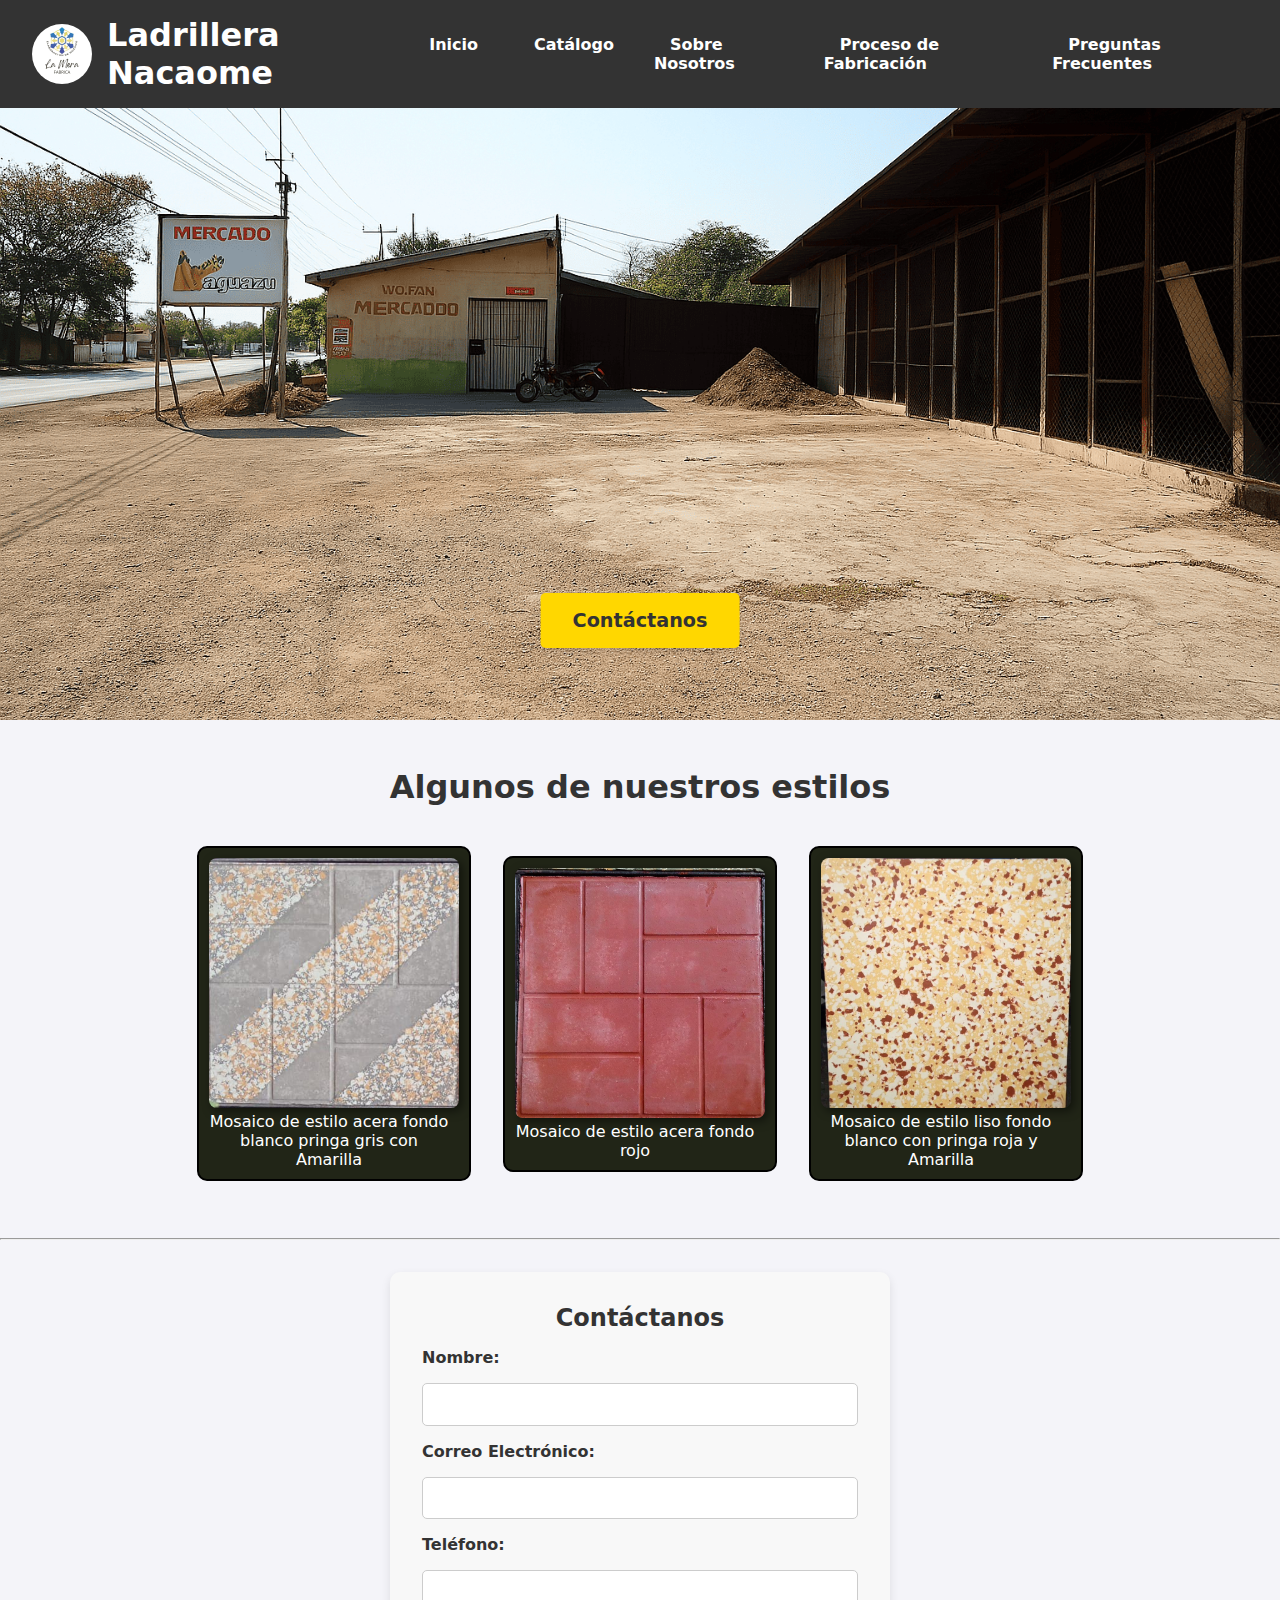
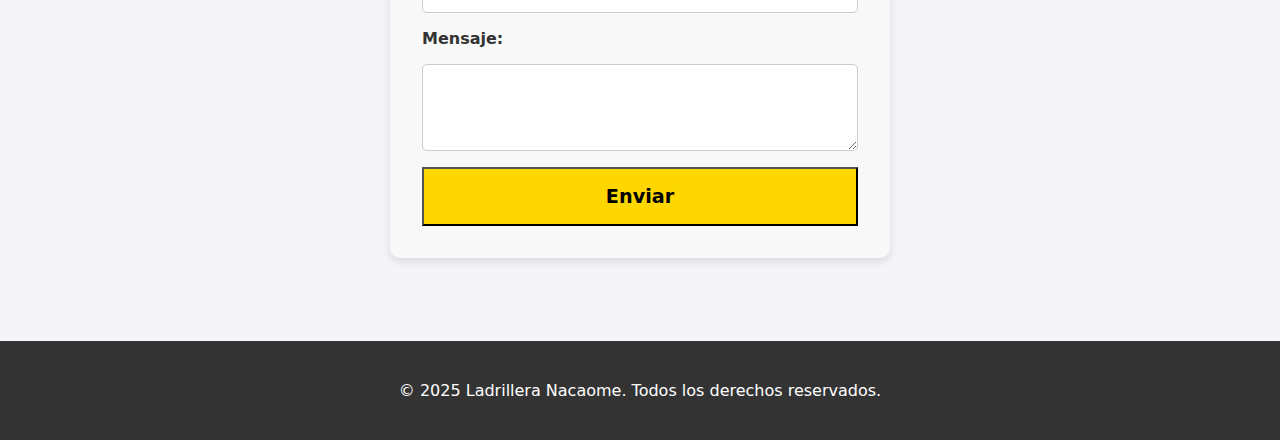
==== index.html @ ab9a9107 "Proyecto Final" ====
<!DOCTYPE html>
<html lang="es">
<head>
    <meta charset="UTF-8">
    <meta name="viewport" content="width=device-width, initial-scale=1.0">
    <title>Ladrillera Nacaome</title>
    <link rel="stylesheet" href="/css/index.css">
</head>
<body>
    <header>
        <div class="logo-container">
            <img src="/img/Ladrillera-logo.jpg" alt="Logo Ladrillera Nacaome">
            <h1>Ladrillera Nacaome</h1>
        </div>
        <nav>
            <ul>
                <li><a href="/index.html">Inicio</a></li>
                <li><a href="/mosaico.html">Catálogo</a></li>
                <li><a href="aboutUs.html">Sobre Nosotros</a></li>
                <li><a href="/fabricacion.html">Proceso de Fabricación</a></li>
                <li><a href="/FAQs.html">Preguntas Frecuentes</a></li>
            </ul>
        </nav>
    </header>

    <main>
        <section class="hero-panel">
            <img src="/img/Ladrillera-hero.png" alt="Imagen Ladrillera Nacaome">
            <div class="cta-button">
                <a href="https://wa.me/+50433136649" target="_blank">Contáctanos</a>
            </div>
        </section>
        
        <section class="descubrir">
            <h2>Algunos de nuestros estilos</h2>
            <div class="fotos">
                <div class="foto">
                    <img src="/img/acera.jpg" alt="Mosaico Tipo Acera">
                    <p>Mosaico de estilo acera fondo blanco pringa gris con Amarilla</p>
                </div>
                <div class="foto">
                    <img src="/img/acera2.jpg" alt="Mosaico Tipo Acera">
                    <p>Mosaico de estilo acera fondo rojo</p>
                </div>
                <div class="foto">
                    <img src="/img/liso.jpg" alt="Mosaico Tipo Liso">
                    <p>Mosaico de estilo liso fondo blanco con pringa roja y Amarilla</p>
                </div>
            </div>
        </section><br><br><br><hr>

        <section class="formulario">
            <h2>Contáctanos</h2>

            <form>
                <label for="nombre">Nombre:</label>
                <input type="text" id="nombre" name="nombre" required>
        
                <label for="correo">Correo Electrónico:</label>
                <input type="email" id="correo" name="correo" required>
        
                <label for="telefono">Teléfono:</label>
                <input type="tel" id="telefono" name="telefono" required>
        
                <label for="mensaje">Mensaje:</label>
                <textarea id="mensaje" name="mensaje" rows="4" required></textarea>
        
                <button type="submit">Enviar</button>
            </form>
        </section>        
        <script src="/js/index.js" ></script>
    </main><br>

    <footer>
        <p>&copy; 2025 Ladrillera Nacaome. Todos los derechos reservados.</p>
    </footer>
</body>
</html>
---- css/index.css ----
* {
    box-sizing: border-box;
    font-family: system-ui, -apple-system, BlinkMacSystemFont, 'Segoe UI'
    , Roboto, Oxygen, Ubuntu, Cantarell, 'Open Sans', 'Helvetica Neue', sans-serif;
    margin: 0;
    padding: 0;
}

body {
    background-color: #F4F4F9;
    color: #333;
}

header {
    display: flex;
    justify-content: space-between;
    align-items: center;
    padding: 1rem 2rem;
    background-color: #333;
    color: white;
    position: fixed;
    width: 100%;
    top: 0;
    z-index: 2;
}

.logo-container {
    display: flex;
    align-items: center;
}

.logo-container img {
    width: 60px;
    height: 60px;
    border-radius: 50%;
    margin-right: 15px;
}

nav ul {
    display: flex;
    gap: 1.5rem;
}

nav ul li {
    list-style: none;
}

nav ul li a {
    text-decoration: none;
    color: white;
    font-weight: bold;
    padding: 0.5rem 1rem;
    transition: 0.3s;
}

nav ul li a:hover {
    background-color: #555;
    border-radius: 5px;
}

.hero-panel {
    position: relative;
    width: 100%;
    height: 80vh;
    overflow: hidden;
}

.hero-panel img {
    width: 100%;
    height: 100%;
    object-fit: cover;
}

.cta-button {
    position: absolute;
    bottom: 10%;
    left: 50%;
    transform: translateX(-50%);
    background-color: #FFD700;
    padding: 1rem 2rem;
    border-radius: 5px;
    box-shadow: 0 4px 6px rgba(0, 0, 0, 0.1);
}

.cta-button a {
    text-decoration: none;
    color: #333;
    font-weight: bold;
    font-size: 1.2rem;
}


.cta-button a:hover{
    font-size: 1.5rem;
}

.descubrir{
    display: flex;
    justify-content: center;
    flex-direction: column;
    align-items: center;
    gap: 2.5rem;
    margin-top: 3rem;
}

.descubrir h2{
    font-size: 2rem;
}

.descubrir .fotos{
    display: flex;
    justify-content: center;
    align-items: center;
    gap: 2rem;
}

.descubrir .foto img{
    width: 250px;
    height: 250px;
    border-radius: 8px;
    box-shadow: 3px 3px 10px rgba(0, 0, 0, 0.5);
}

.descubrir .foto img:hover{
    width: 270px;
    height: 270px;
    transition: 0.3s;
}

.descubrir div.foto{
    border: 2px solid black; 
    border-radius: 10px;
    padding: 10px;
    text-align: center;
    background-color: #212517;
    color: white;
}

.descubrir .foto p{
    width: 15rem;
    text-align: center;
}

.formulario {
    text-align: center;
    padding: 2rem;
    background-color: #f8f8f8;
    border-radius: 10px;
    margin: 2rem auto;
    max-width: 500px;
    box-shadow: 0 4px 10px rgba(0, 0, 0, 0.1);
}

.formulario h2 {
    margin-bottom: 1rem;
    color: #333;
}

.formulario form {
    display: flex;
    flex-direction: column;
    gap: 1rem;
}

.formulario label {
    text-align: left;
    font-weight: bold;
}

.formulario input,
.formulario textarea {
    width: 100%;
    padding: 0.8rem;
    border: 1px solid #ccc;
    border-radius: 5px;
}

.formulario button {
    background-color: #FFD700;
    padding: 1rem;
    font-size: 1.2rem;
    font-weight: bold;
    cursor: pointer;
    transition: 0.3s;
}

.formulario button:hover {
    background-color: #E6C200;
}

footer {
    background-color: #333;
    color: white;
    text-align: center;
    padding: 2.5rem;
    margin-top: 2rem;
}


@media (max-width: 767px) {

    header {
        flex-direction: column;
        position: relative;
        gap: 1.5rem;
        padding-bottom: 2rem;
    }
    
    .logo-container {
        flex-direction: column;
        font-size: 0.8rem;
        justify-content: center;
    }

    nav ul{
        display: flex;
        flex-direction: column;
    }
    
    .descubrir{
        display: flex;
        justify-content: center;
        flex-direction: column;
        align-items: center;
        gap: 2.5rem;
    }
    
    .descubrir h2{
        padding: 0rem 1.8rem;
        text-align: center;
    }
    
    .descubrir .fotos{
        flex-direction: column;
    }
    
    .formulario {
        max-width: 90%;
    }
}

@media (max-width: 1023px) {

    header {
        flex-direction: column;
        gap: 1.5rem;
        padding-bottom: 1rem;
    }
    
    .descubrir .fotos{
        flex-wrap: wrap;
    }
}
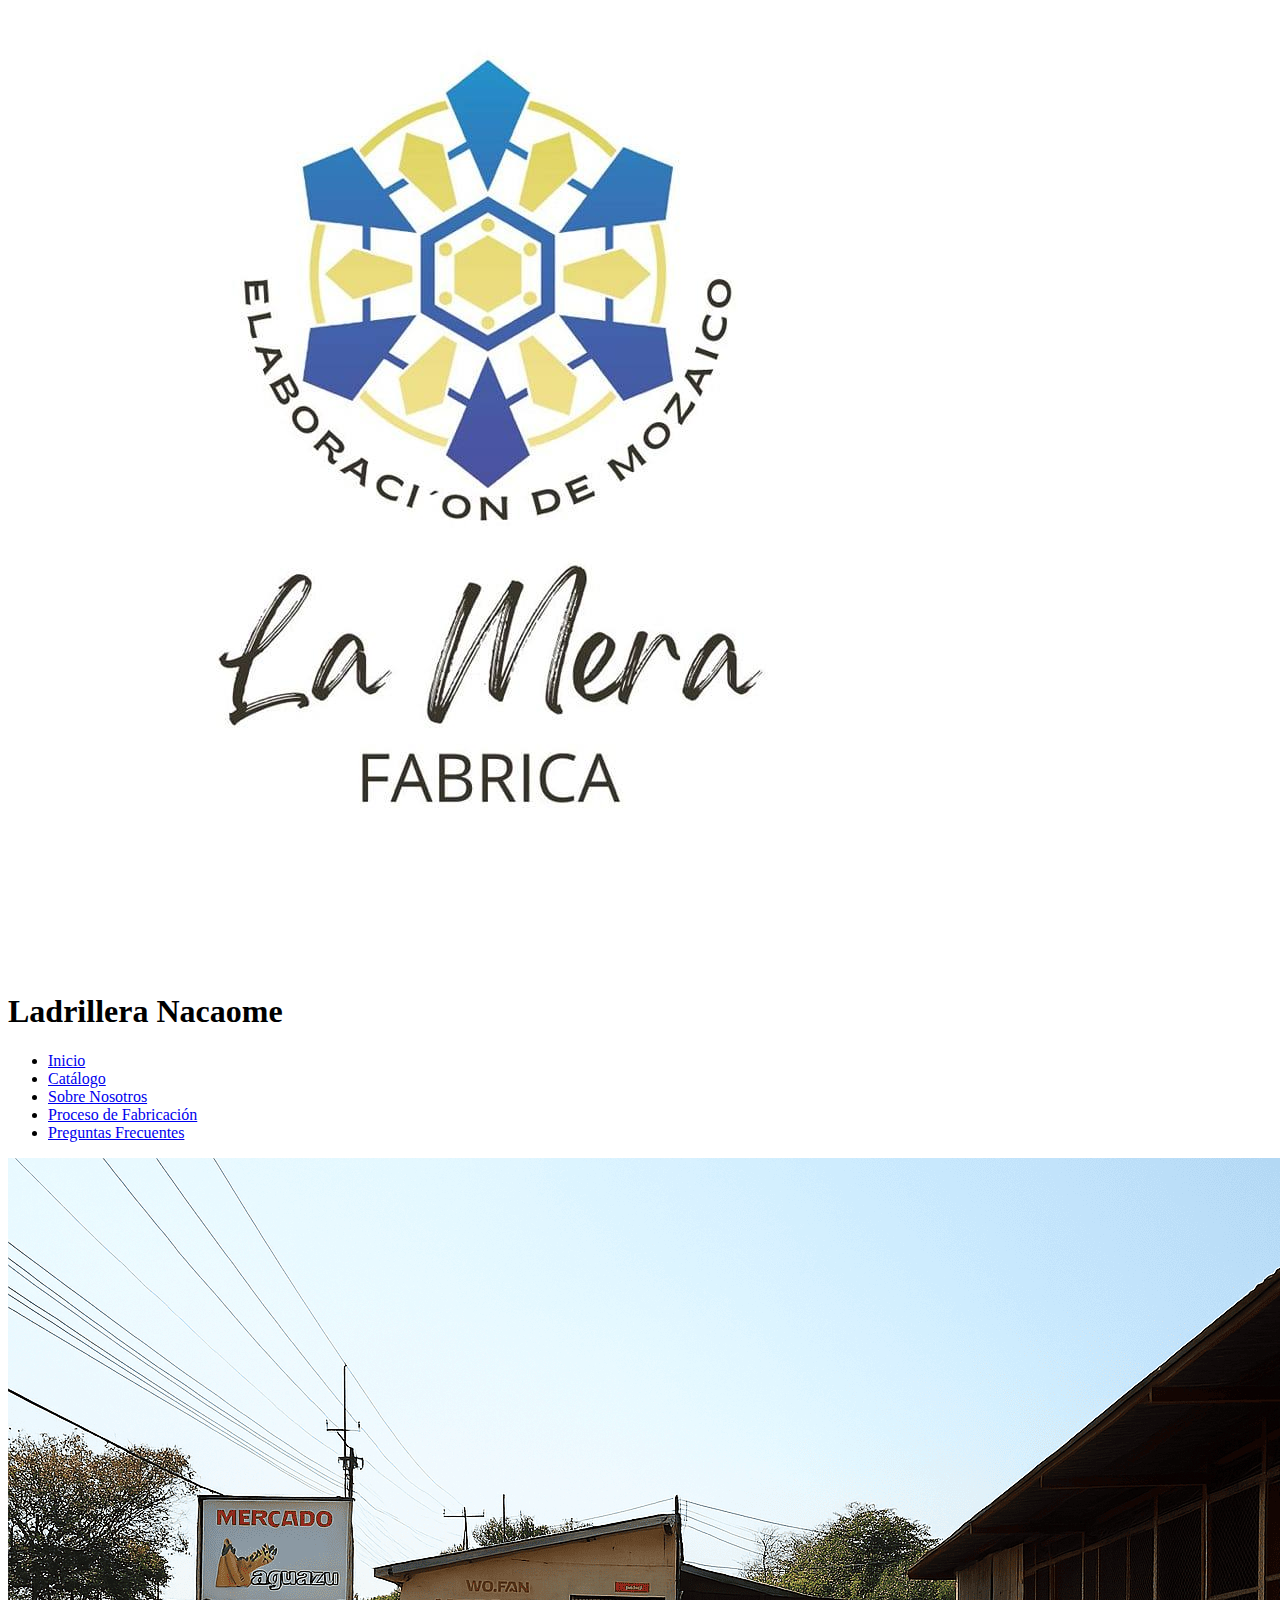
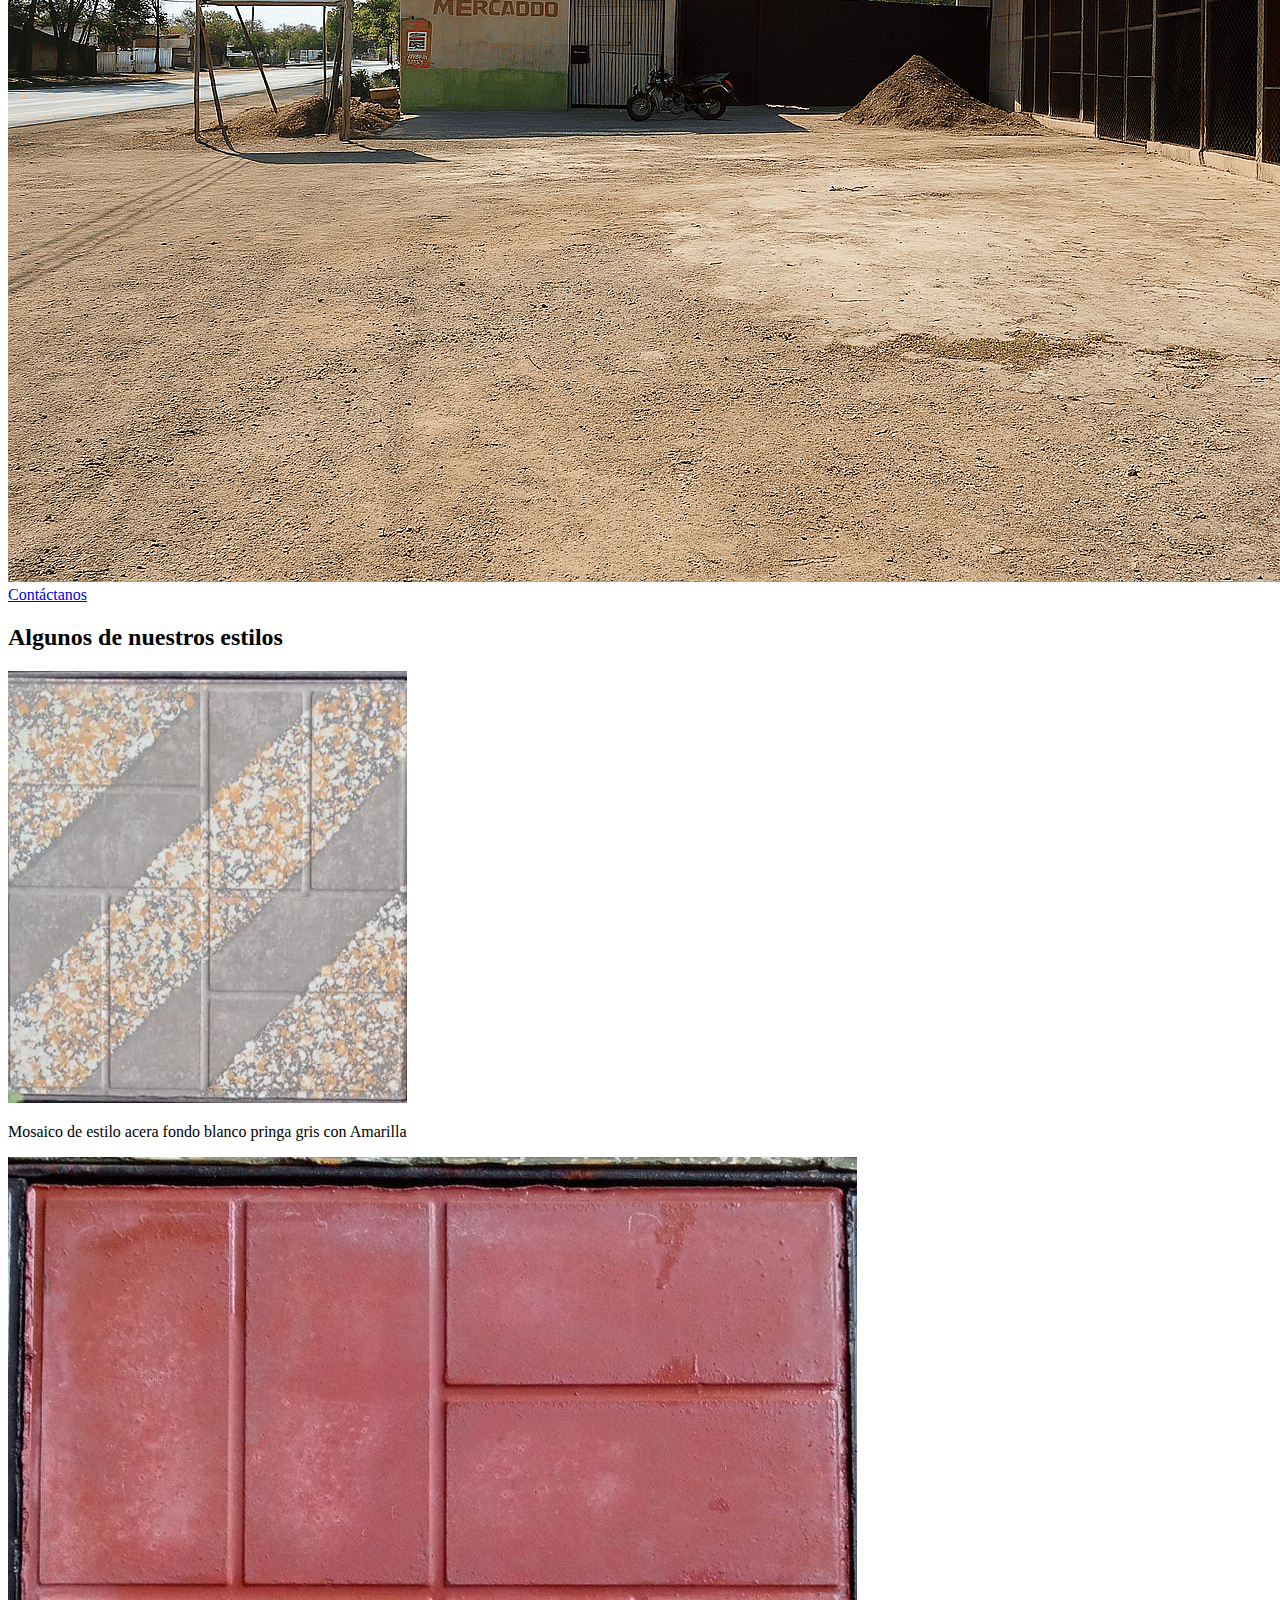
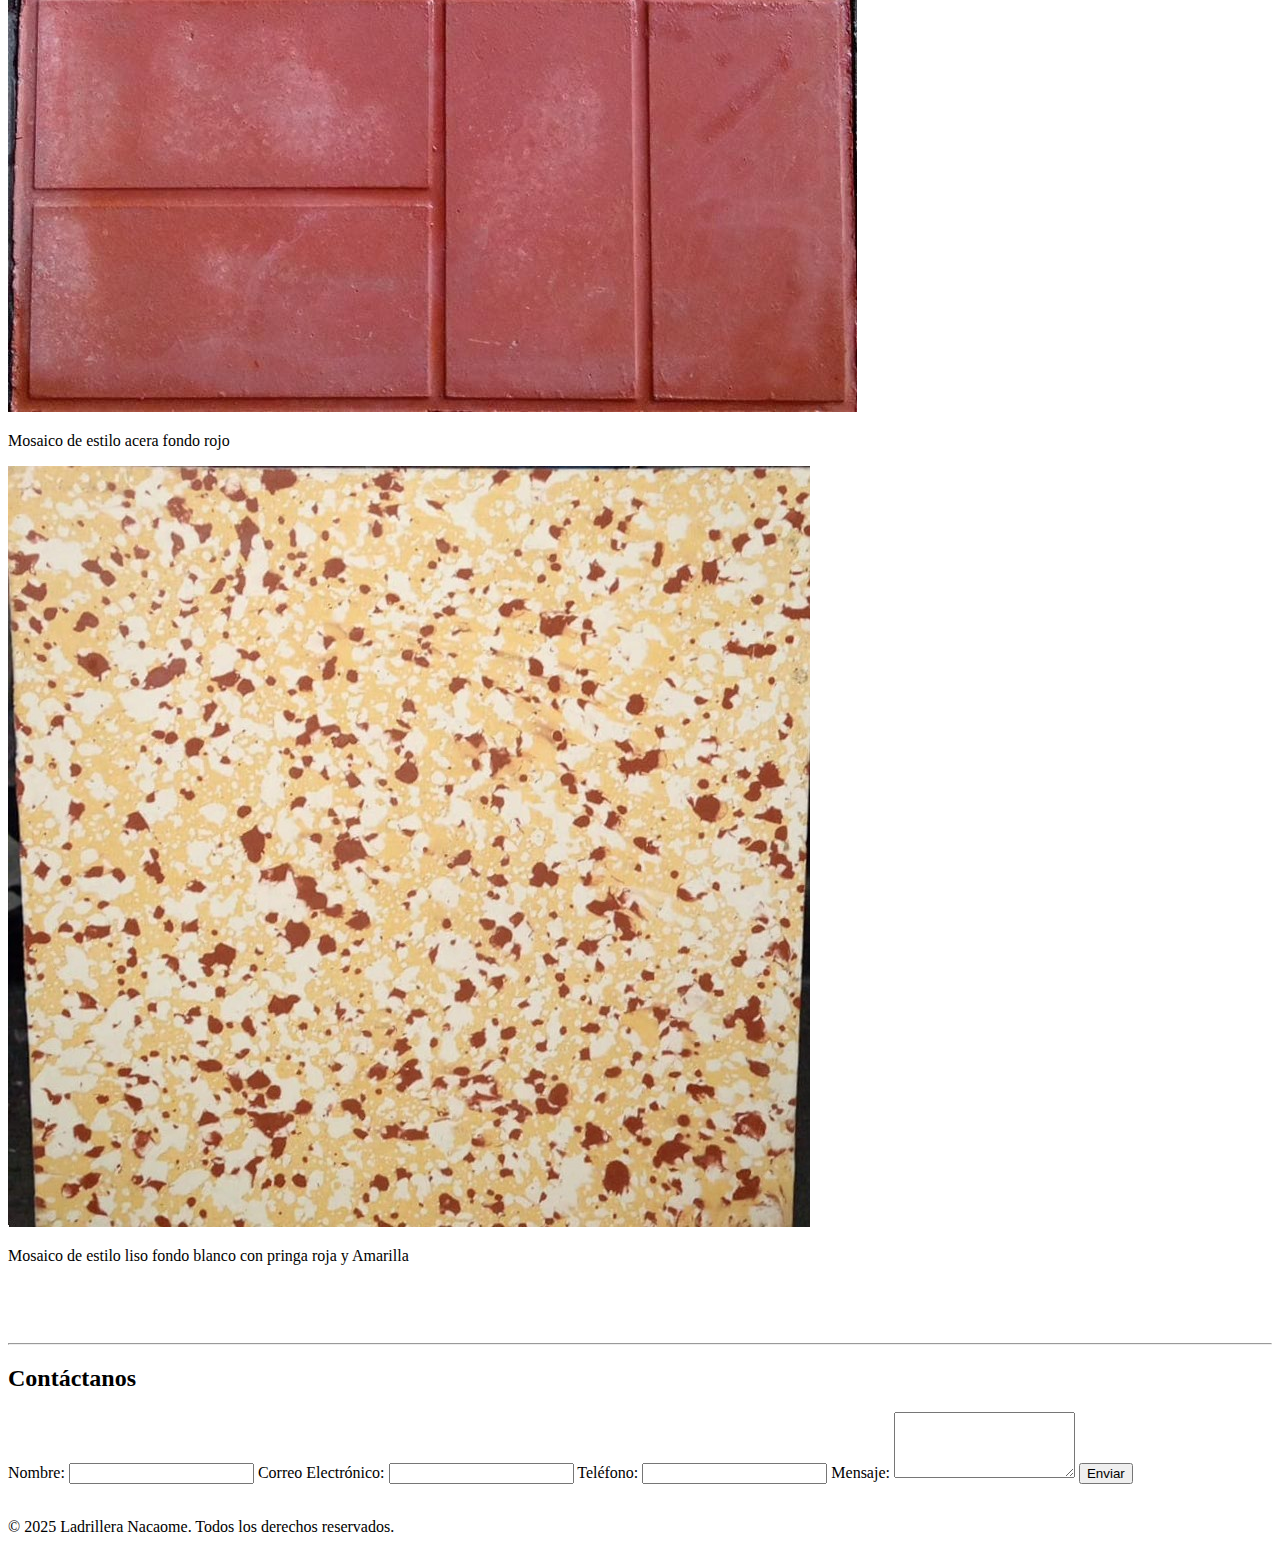
==== commit 71fe002a: "Final Final Final" ====
--- a/index.html
+++ b/index.html
@@ -4,7 +4,7 @@
     <meta charset="UTF-8">
     <meta name="viewport" content="width=device-width, initial-scale=1.0">
     <title>Ladrillera Nacaome</title>
-    <link rel="stylesheet" href="/css/index.css">
+    <link rel="stylesheet" href="/Proyecto_PW1/css/index.css">
 </head>
 <body>
     <header>
@@ -14,11 +14,11 @@
         </div>
         <nav>
             <ul>
-                <li><a href="/index.html">Inicio</a></li>
-                <li><a href="/mosaico.html">Catálogo</a></li>
-                <li><a href="aboutUs.html">Sobre Nosotros</a></li>
-                <li><a href="/fabricacion.html">Proceso de Fabricación</a></li>
-                <li><a href="/FAQs.html">Preguntas Frecuentes</a></li>
+                <li><a href="/Proyecto_PW1/index.html">Inicio</a></li>
+                <li><a href="/Proyecto_PW1/mosaico.html">Catálogo</a></li>
+                <li><a href="/Proyecto_PW1/aboutUs.html">Sobre Nosotros</a></li>
+                <li><a href="/Proyecto_PW1/fabricacion.html">Proceso de Fabricación</a></li>
+                <li><a href="/Proyecto_PW1/FAQs.html">Preguntas Frecuentes</a></li>
             </ul>
         </nav>
     </header>
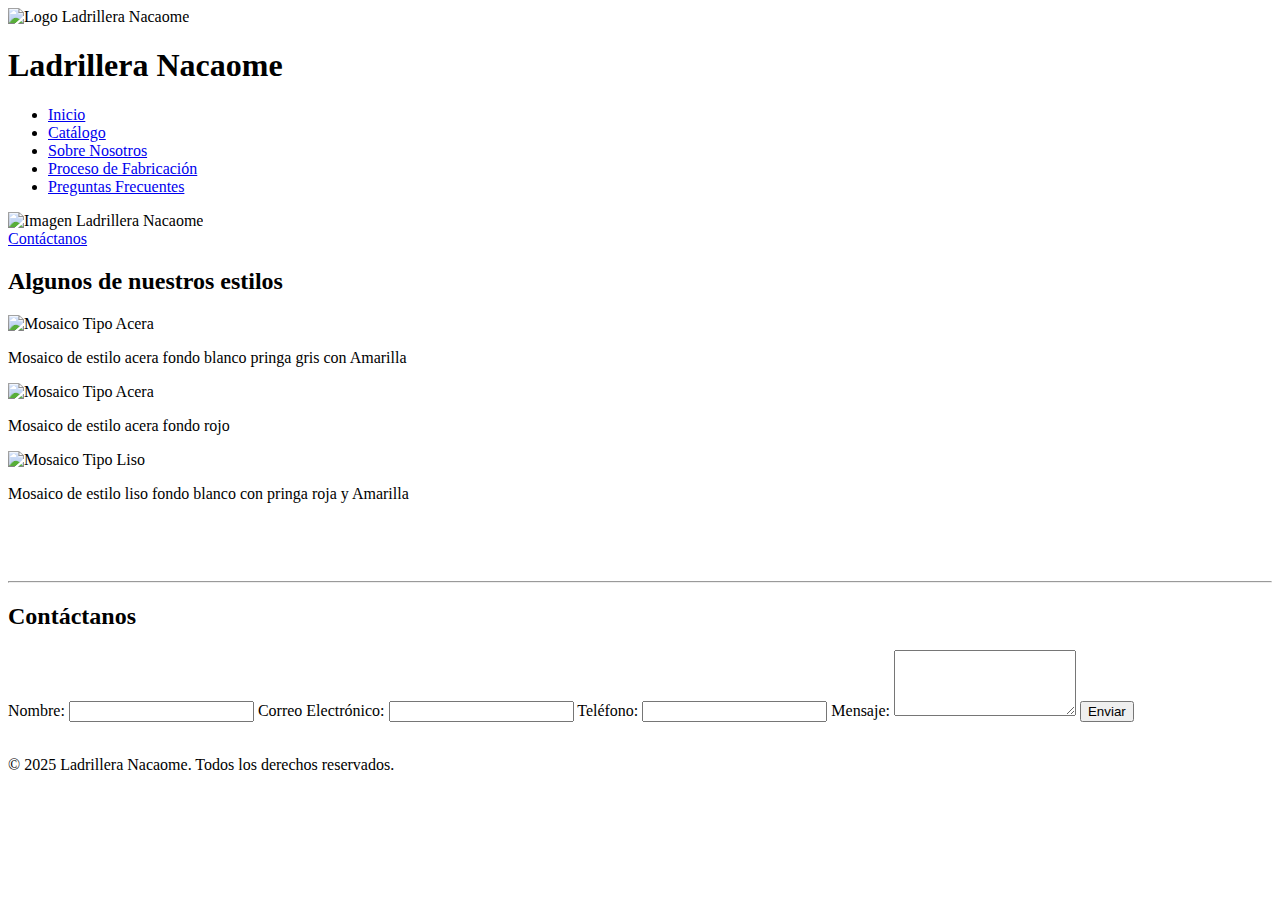
==== commit 44ed13e6: "Final Final Final x" ====
--- a/index.html
+++ b/index.html
@@ -9,7 +9,7 @@
 <body>
     <header>
         <div class="logo-container">
-            <img src="/img/Ladrillera-logo.jpg" alt="Logo Ladrillera Nacaome">
+            <img src="/Proyecto_PW1/img/Ladrillera-logo.jpg" alt="Logo Ladrillera Nacaome">
             <h1>Ladrillera Nacaome</h1>
         </div>
         <nav>
@@ -25,7 +25,7 @@
 
     <main>
         <section class="hero-panel">
-            <img src="/img/Ladrillera-hero.png" alt="Imagen Ladrillera Nacaome">
+            <img src="/Proyecto_PW1/img/Ladrillera-hero.png" alt="Imagen Ladrillera Nacaome">
             <div class="cta-button">
                 <a href="https://wa.me/+50433136649" target="_blank">Contáctanos</a>
             </div>
@@ -35,15 +35,15 @@
             <h2>Algunos de nuestros estilos</h2>
             <div class="fotos">
                 <div class="foto">
-                    <img src="/img/acera.jpg" alt="Mosaico Tipo Acera">
+                    <img src="/Proyecto_PW1/img/acera.jpg" alt="Mosaico Tipo Acera">
                     <p>Mosaico de estilo acera fondo blanco pringa gris con Amarilla</p>
                 </div>
                 <div class="foto">
-                    <img src="/img/acera2.jpg" alt="Mosaico Tipo Acera">
+                    <img src="/Proyecto_PW1/img/acera2.jpg" alt="Mosaico Tipo Acera">
                     <p>Mosaico de estilo acera fondo rojo</p>
                 </div>
                 <div class="foto">
-                    <img src="/img/liso.jpg" alt="Mosaico Tipo Liso">
+                    <img src="/Proyecto_PW1/img/liso.jpg" alt="Mosaico Tipo Liso">
                     <p>Mosaico de estilo liso fondo blanco con pringa roja y Amarilla</p>
                 </div>
             </div>
@@ -68,7 +68,7 @@
                 <button type="submit">Enviar</button>
             </form>
         </section>        
-        <script src="/js/index.js" ></script>
+        <script src="/Proyecto_PW1/js/index.js"></script>
     </main><br>
 
     <footer>
